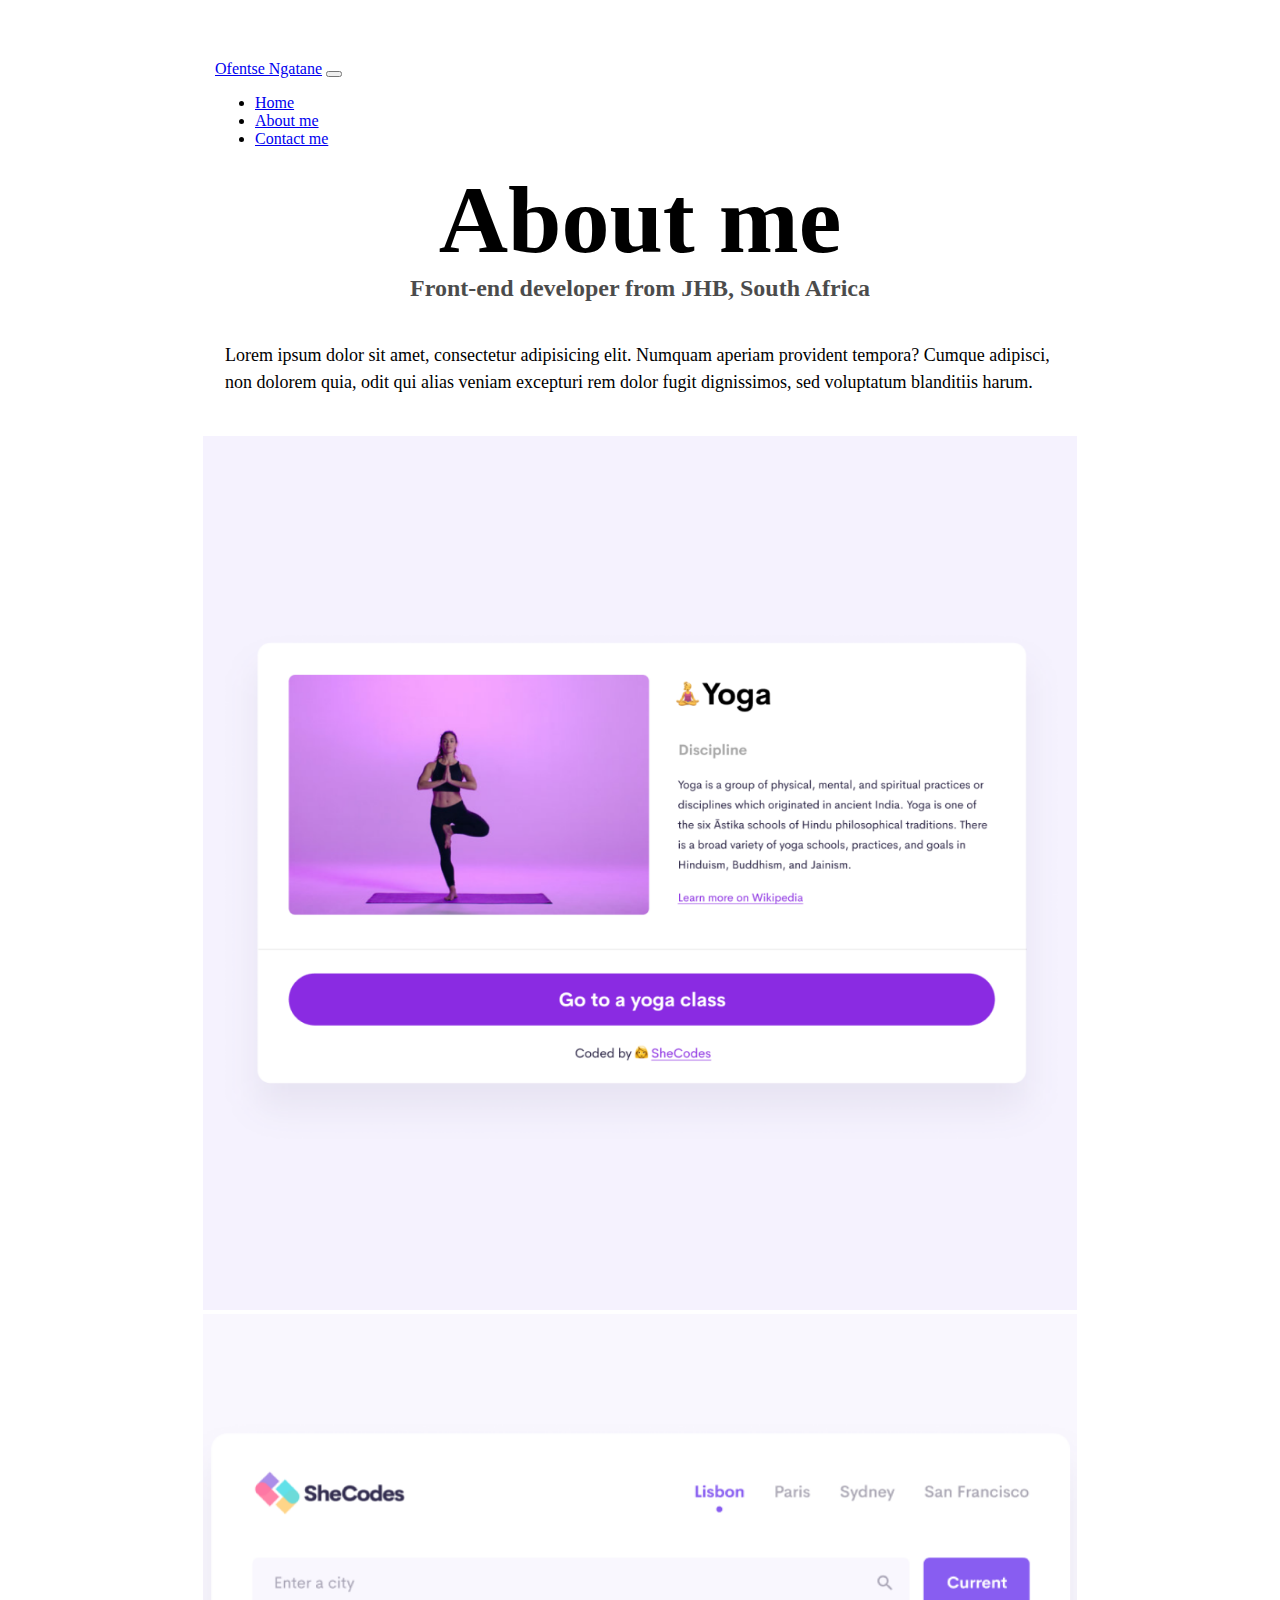
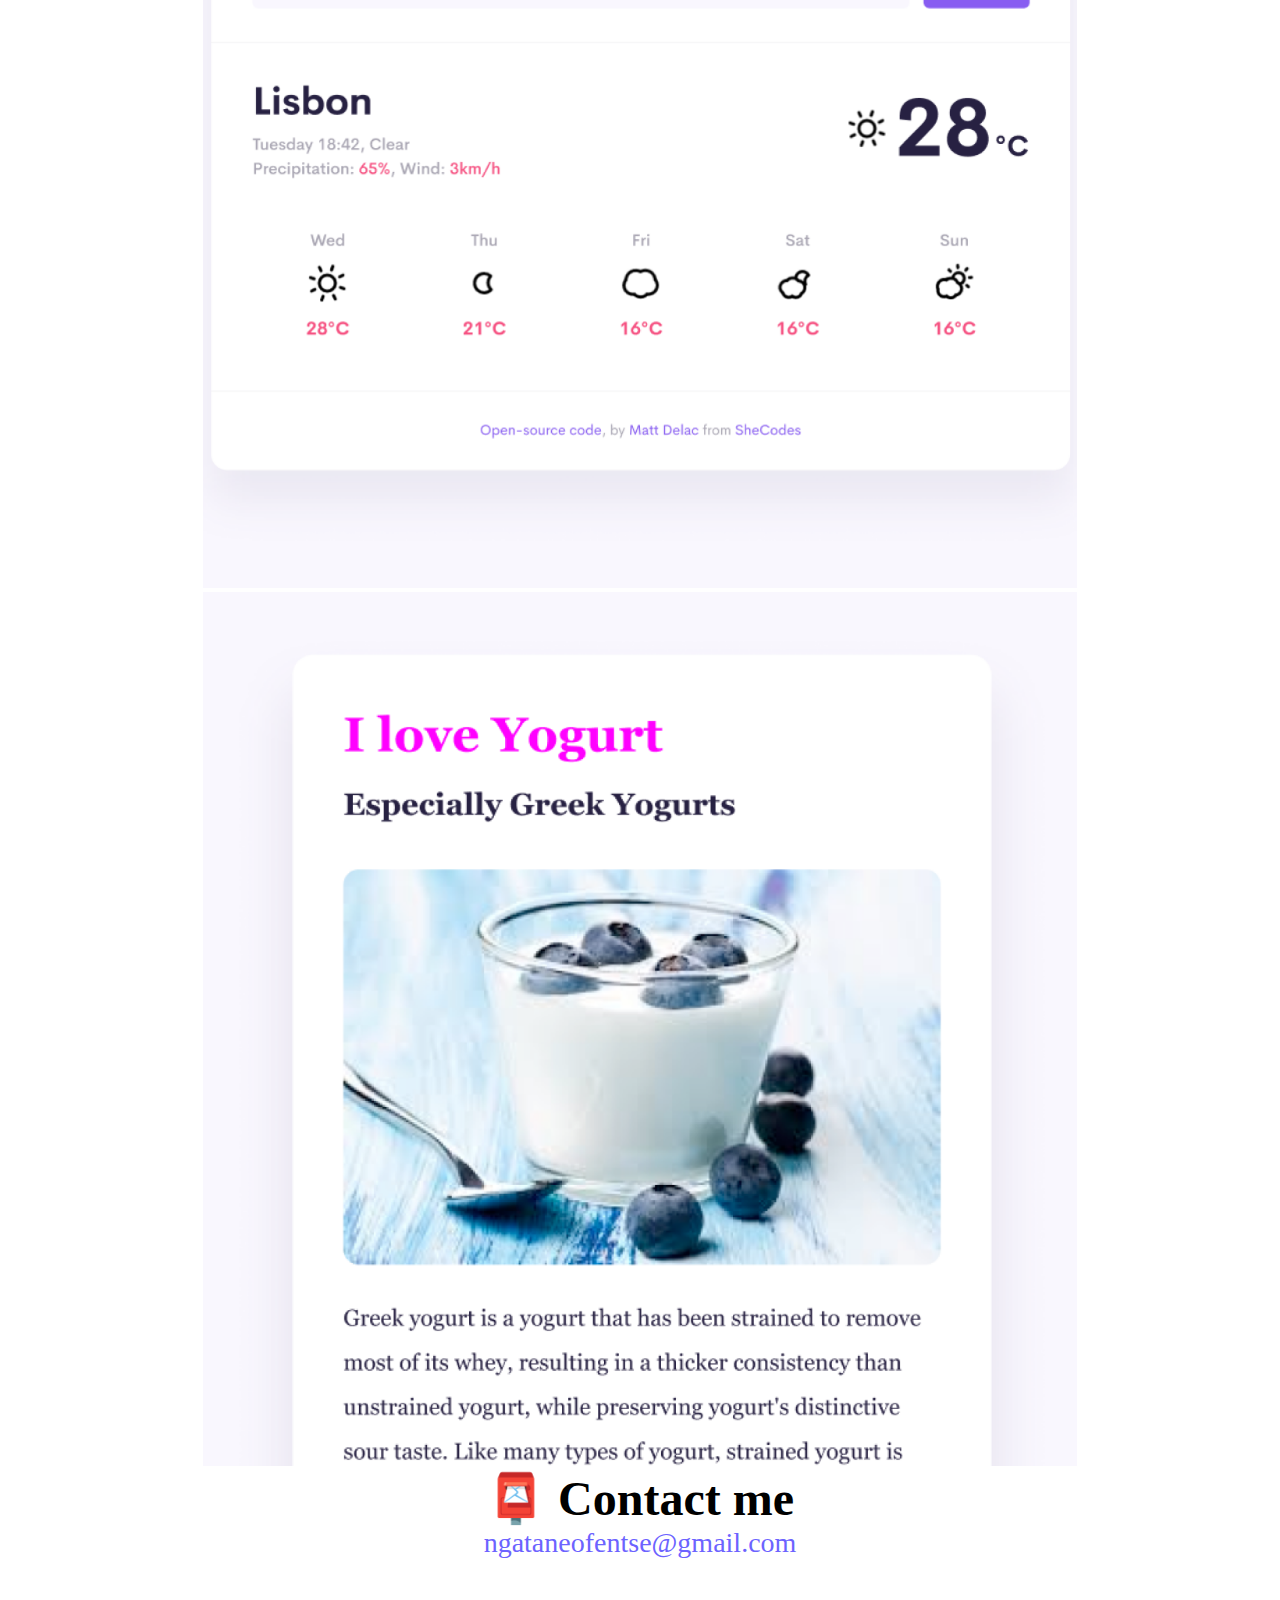
==== about.html @ c9a29186 "Added  about+index html and css" ====
<!DOCTYPE html>
<html lang="en">
  <head>
    <meta charset="UTF-8" />
    <meta http-equiv="X-UA-Compatible" content="IE=edge" />
    <meta name="viewport" content="width=device-width, initial-scale=1.0" />
    <meta
      name="description"
      content="Learn more Ofentse Ngatane, the projects sshe has done and the skills they possess. Are happy with what you see? Get in touch."
    />
    <link
      href="https://cdn.jsdelivr.net/npm/bootstrap@5.3.2/dist/css/bootstrap.min.css"
      rel="stylesheet"
      integrity="sha384-T3c6CoIi6uLrA9TneNEoa7RxnatzjcDSCmG1MXxSR1GAsXEV/Dwwykc2MPK8M2HN"
      crossorigin="anonymous"
    />
    <script
      src="https://cdn.jsdelivr.net/npm/bootstrap@5.3.2/dist/js/bootstrap.bundle.min.js"
      integrity="sha384-C6RzsynM9kWDrMNeT87bh95OGNyZPhcTNXj1NW7RuBCsyN/o0jlpcV8Qyq46cDfL"
      crossorigin="anonymous"
    ></script>
    <link rel="stylesheet" href="style.css" />
    <title>About Ofentse Ngatane Front-end developer</title>
  </head>
  <body>
    <nav class="navbar navbar-expand-lg navbar-light bg-light fixed-top">
      <div class="container-fluid">
        <a class="navbar-brand" href="/">Ofentse Ngatane</a>
        <button
          class="navbar-toggler"
          type="button"
          data-bs-toggle="collapse"
          data-bs-target="#navbarNav"
          aria-controls="navbarNav"
          aria-expanded="false"
          aria-label="Toggle navigation"
        >
          <span class="navbar-toggler-icon"></span>
        </button>
        <div class="collapse navbar-collapse" id="navbarNav">
          <ul class="navbar-nav">
            <li class="nav-item">
              <a class="nav-link active" aria-current="page" href="/">Home</a>
            </li>
            <li class="nav-item">
              <a
                class="nav-link"
                title="About Ofentse Ngatane"
                href="/about.html"
                >About me</a
              >
            </li>
            <li class="nav-item">
              <a
                class="nav-link"
                title="Contact Ofentse Ngatane"
                href="/about.html#contact-me"
                >Contact me</a
              >
            </li>
          </ul>
        </div>
      </div>
    </nav>
    <h1>About me</h1>
    <h3>Front-end developer from JHB, South Africa</h3>
    <div class="about-paragraphs text-center">
      <p>
        Lorem ipsum dolor sit amet, consectetur adipisicing elit. Numquam
        aperiam provident tempora? Cumque adipisci, non dolorem quia, odit qui
        alias veniam excepturi rem dolor fugit dignissimos, sed voluptatum
        blanditiis harum.
      </p>
    </div>
    <div class="row">
      <div class="col-sm-4">
        <img
          src="images/yoga.png"
          atl="yoga app"
          class="img-fluid p-2 shadow rounded"
        />
      </div>

      <div class="col-sm-4">
        <img
          src="images/weather.png"
          atl="weather app"
          class="img-fluid p-2 shadow rounded"
        />
      </div>

      <div class="col-sm-4">
        <img
          src="images/yogurt.png"
          atl="yogurt app"
          class="img-fluid p-2 shadow rounded"
        />
      </div>
    </div>

    <h2 id="contact-me" class="text-center">📮 Contact me</h2>
    <a href="mailto:ngataneofentse@gmail.com" class="email-link">
      ngataneofentse@gmail.com
    </a>
  </body>
</html>
---- style.css ----
:root {
  --primary-color: #6c63ff;
  --secondary-color: #f5f2fe;
  --box-shadow: 0 5px 10px rgba(0, 0, 0, 0.3);
}

body {
  margin: 60px auto;
  max-width: 850px;
}

h1,
h2,
h3 {
  text-align: center;
  margin: 0;
}

h1 {
  font-size: 96px;
}

h2 {
  font-size: 48px;
}

h3 {
  font-size: 24px;
  opacity: 0.7;
}

p {
  font-size: 18px;
  line-height: 1.5;
}

.navigation-links {
  display: flex;
  margin-top: 40px;
  justify-content: center;
}

.navigation-links a {
  margin: 20px;
  border-radius: 4px;
  padding: 20px 15px;
  text-decoration: none;
  text-transform: capitalize;
}

.contact-link {
  background: var(--primary-color);
  box-shadow: var(--box-shadow);
  color: white;
}

.about-link {
  color: var(--primary-color);
  border: 1px solid var(--primary-color);
}

.homepage-link {
  color: var(--primary-color);
  text-align: center;
  display: block;
}

.about-paragraphs {
  display: flex;
  margin: 30px 0;
}

.about-paragraphs p {
  margin: 10px;
}

.email-link {
  display: flex;
  justify-content: center;
  color: var(--primary-color);
  font-size: 28px;
  text-decoration: none;
}

.email-link:hover {
  text-decoration: underline;
}

.primary-link {
  background: var(--primary-color);
  box-shadow: var(--box-shadow);
  color: white;
  border-radius: 4px;
  padding: 20px 15px;
  text-decoration: none;
  text-transform: capitalize;
}

.row {
  --bs-gutter-x: 1.5rem;
  --bs-gutter-y: 0;
  display: flex;
  flex-wrap: wrap;
  margin-top: calc(var(--bs-gutter-y) * -1);
  margin-right: calc(var(--bs-gutter-x) / -2);
  margin-left: calc(var(--bs-gutter-x) / -2);
}
.img-fluid {
  max-width: 100%;
  height: auto;
}
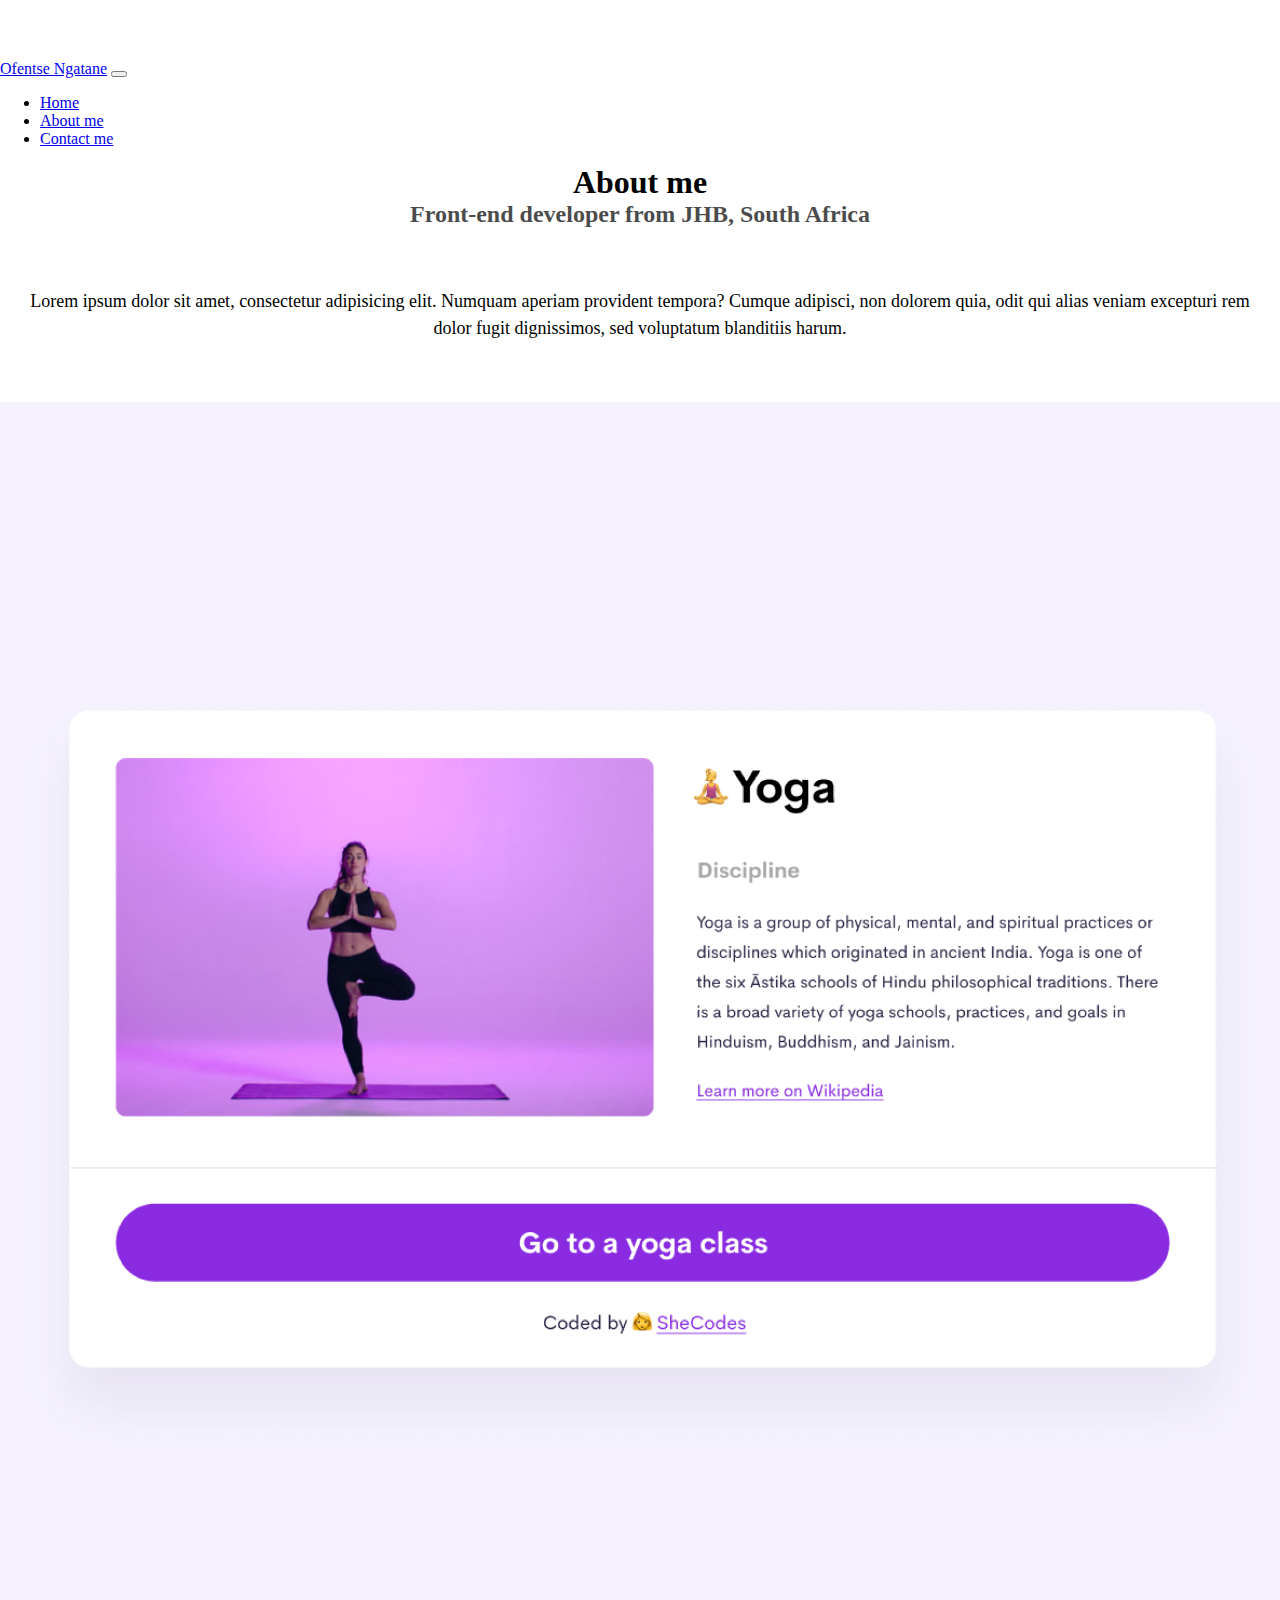
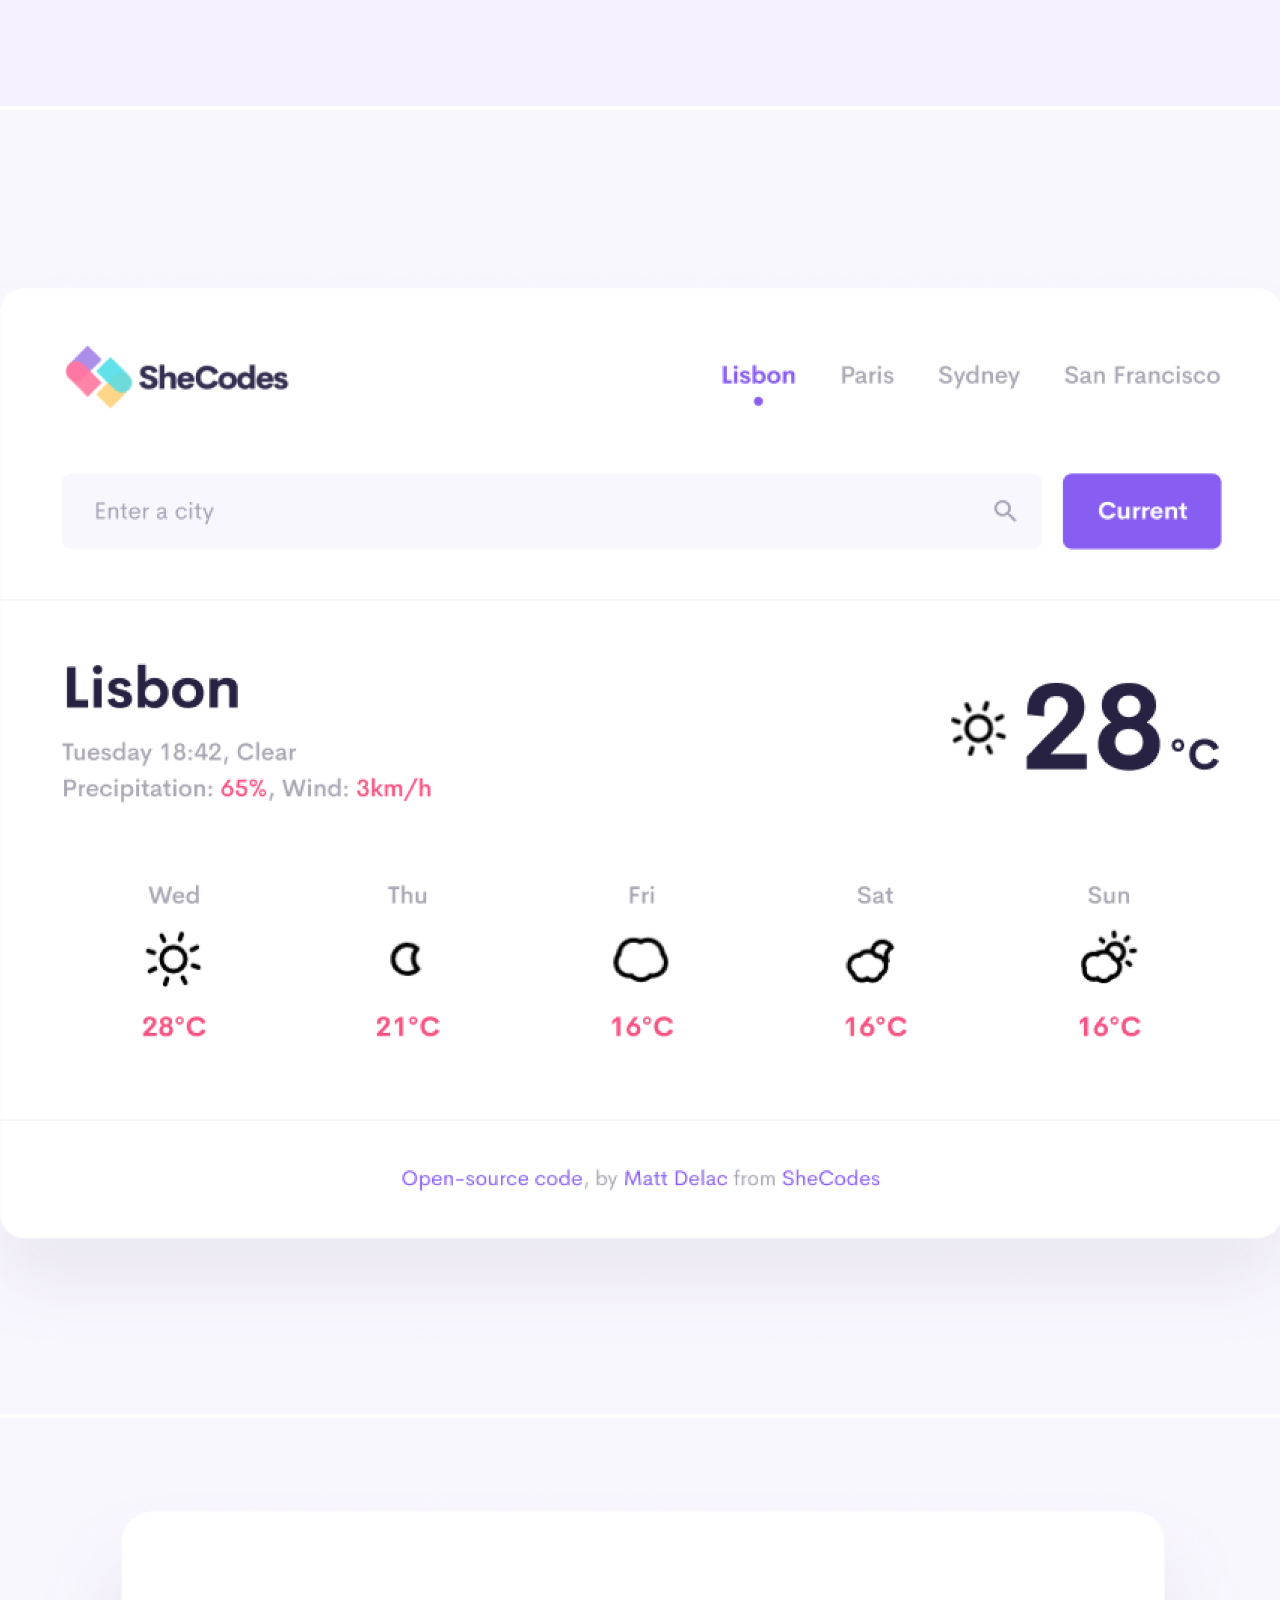
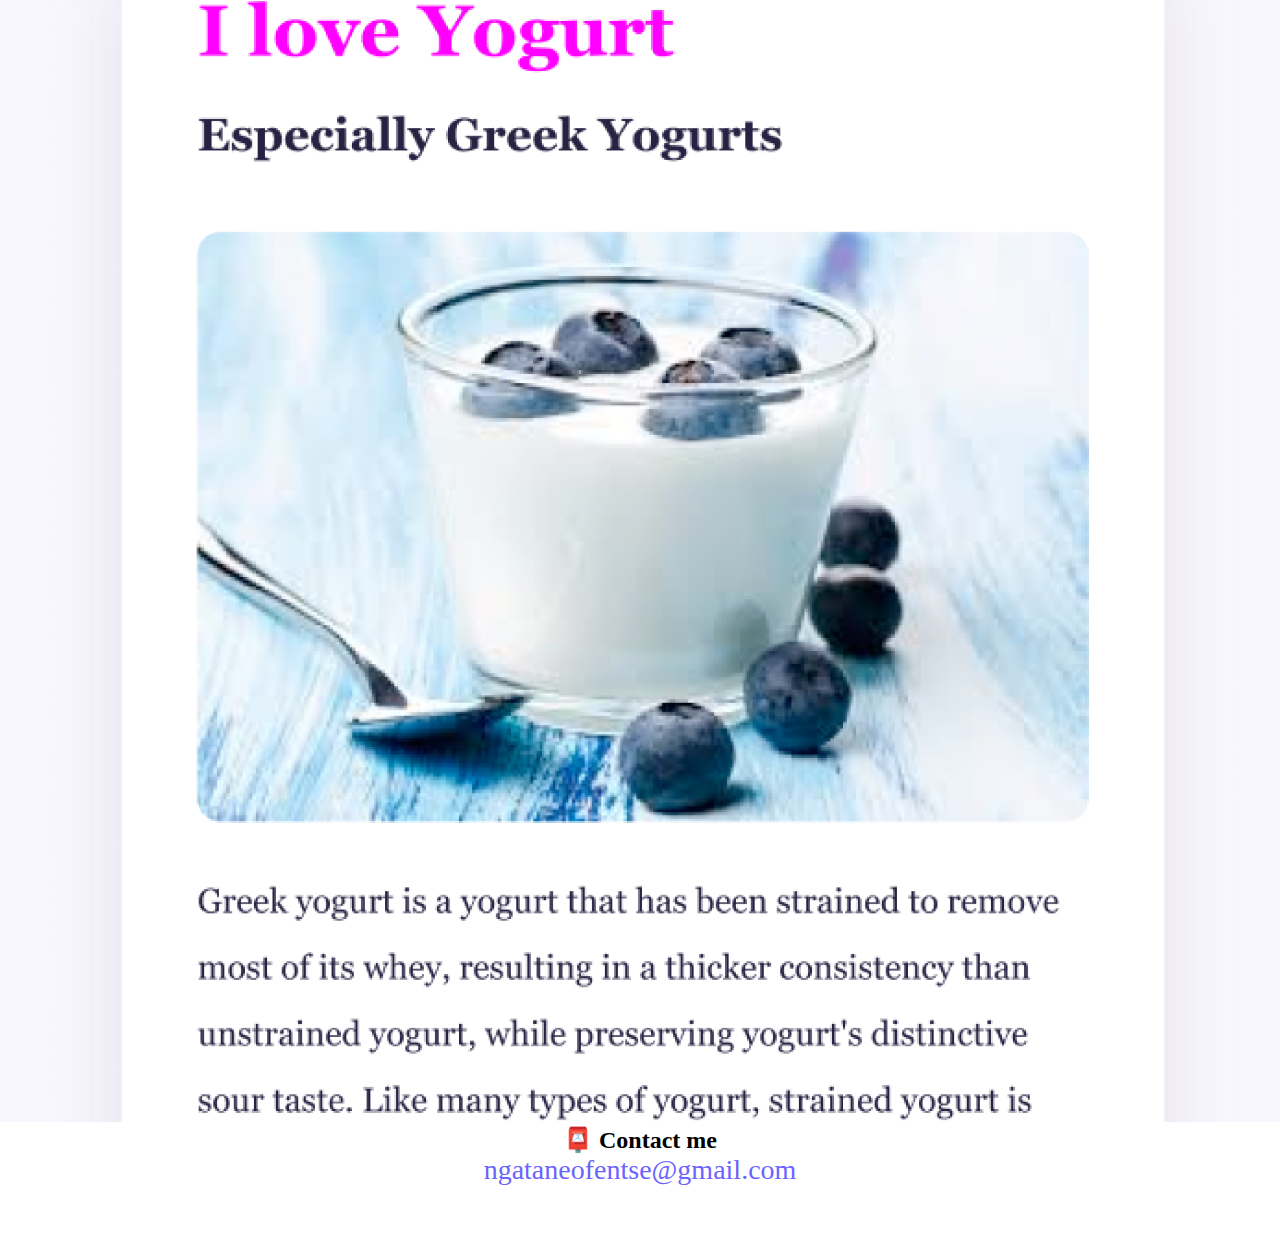
==== commit a9fc06d6: "updated css and html" ====
--- a/about.html
+++ b/about.html
@@ -40,7 +40,9 @@
         <div class="collapse navbar-collapse" id="navbarNav">
           <ul class="navbar-nav">
             <li class="nav-item">
-              <a class="nav-link active" aria-current="page" href="/">Home</a>
+              <a class="nav-link active" aria-current="page" href="/index.html"
+                >Home</a
+              >
             </li>
             <li class="nav-item">
               <a
@@ -76,7 +78,7 @@
       <div class="col-sm-4">
         <img
           src="images/yoga.png"
-          atl="yoga app"
+          atl="yoga app in action"
           class="img-fluid p-2 shadow rounded"
         />
       </div>
@@ -84,7 +86,7 @@
       <div class="col-sm-4">
         <img
           src="images/weather.png"
-          atl="weather app"
+          atl="weather app in action"
           class="img-fluid p-2 shadow rounded"
         />
       </div>
@@ -92,7 +94,7 @@
       <div class="col-sm-4">
         <img
           src="images/yogurt.png"
-          atl="yogurt app"
+          atl="yogurt app in action"
           class="img-fluid p-2 shadow rounded"
         />
       </div>
--- a/style.css
+++ b/style.css
@@ -6,7 +6,6 @@
 
 body {
   margin: 60px auto;
-  max-width: 850px;
 }
 
 h1,
@@ -16,12 +15,19 @@
   margin: 0;
 }
 
-h1 {
-  font-size: 96px;
+@media (max-width: 576px) {
+  h1 {
+    font-size: 48px;
+    text-align: center;
+    line-height: 1.5;
+  }
 }
 
-h2 {
-  font-size: 48px;
+@media (max-width: 576px) {
+  h2 {
+    font-size: 32px;
+    text-align: center;
+  }
 }
 
 h3 {
@@ -32,6 +38,8 @@
 p {
   font-size: 18px;
   line-height: 1.5;
+  padding: 20px;
+  text-align: center;
 }
 
 .navigation-links {
